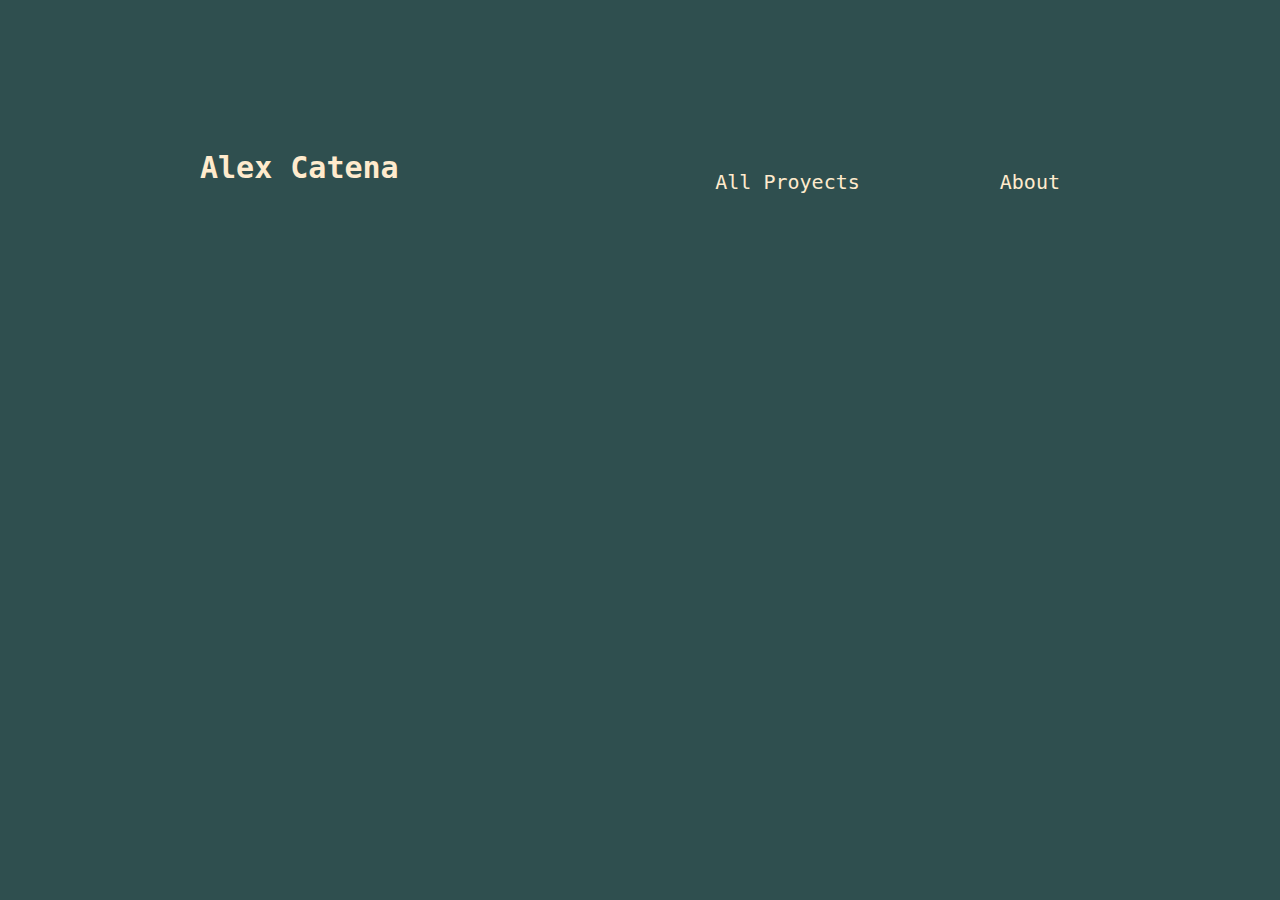
==== index.html @ 1d3fa981 "Creada apariencia general y páginas principales" ====
<!DOCTYPE html>
<html lang="en">
<head>
    <meta charset="UTF-8">
    <meta name="viewport" content="width=device-width, initial-scale=1.0">
    <title>My Porfolio Web!</title>
    <link rel="stylesheet" href="./style.css">
</head>
<body>
    
    <div class="cabecera">
        <h1 id="title">Alex Catena</h1>
        <div id="sub1"><a href="./paginas/all_proyects.html">All Proyects</a></div>
        <div id="sub2"><a href="./paginas/about.html">About</a></div>
    </div>
        

</body>
</html>
---- style.css ----
* {
    font-family: monospace;
    color: blanchedalmond;
    background-color: darkslategray;
    margin: 50px;
}

a {
    text-decoration: none;
    margin: 0px;
    padding: 0px;
}
.cabecera {
    display: flex;
    justify-content: space-around;
}

#title {
    flex: 1;
    font-weight: bold;
    font-size: 30px;
    transition: transform 0.3s;
}

#title:hover {
    transform: translateY(10px) scale(1.1);

}

#sub1 {
    font-size: 20px;
    padding: 20px;
    transition: transform 0.3s;
    text-decoration: none;
}

#sub1:hover {
    transform: scale(1.2);
}

#sub2 {
    font-size: 20px;
    padding: 20px;
    transition: transform 0.3s;
}

#sub2:hover {
    transform: scale(1.2);
}
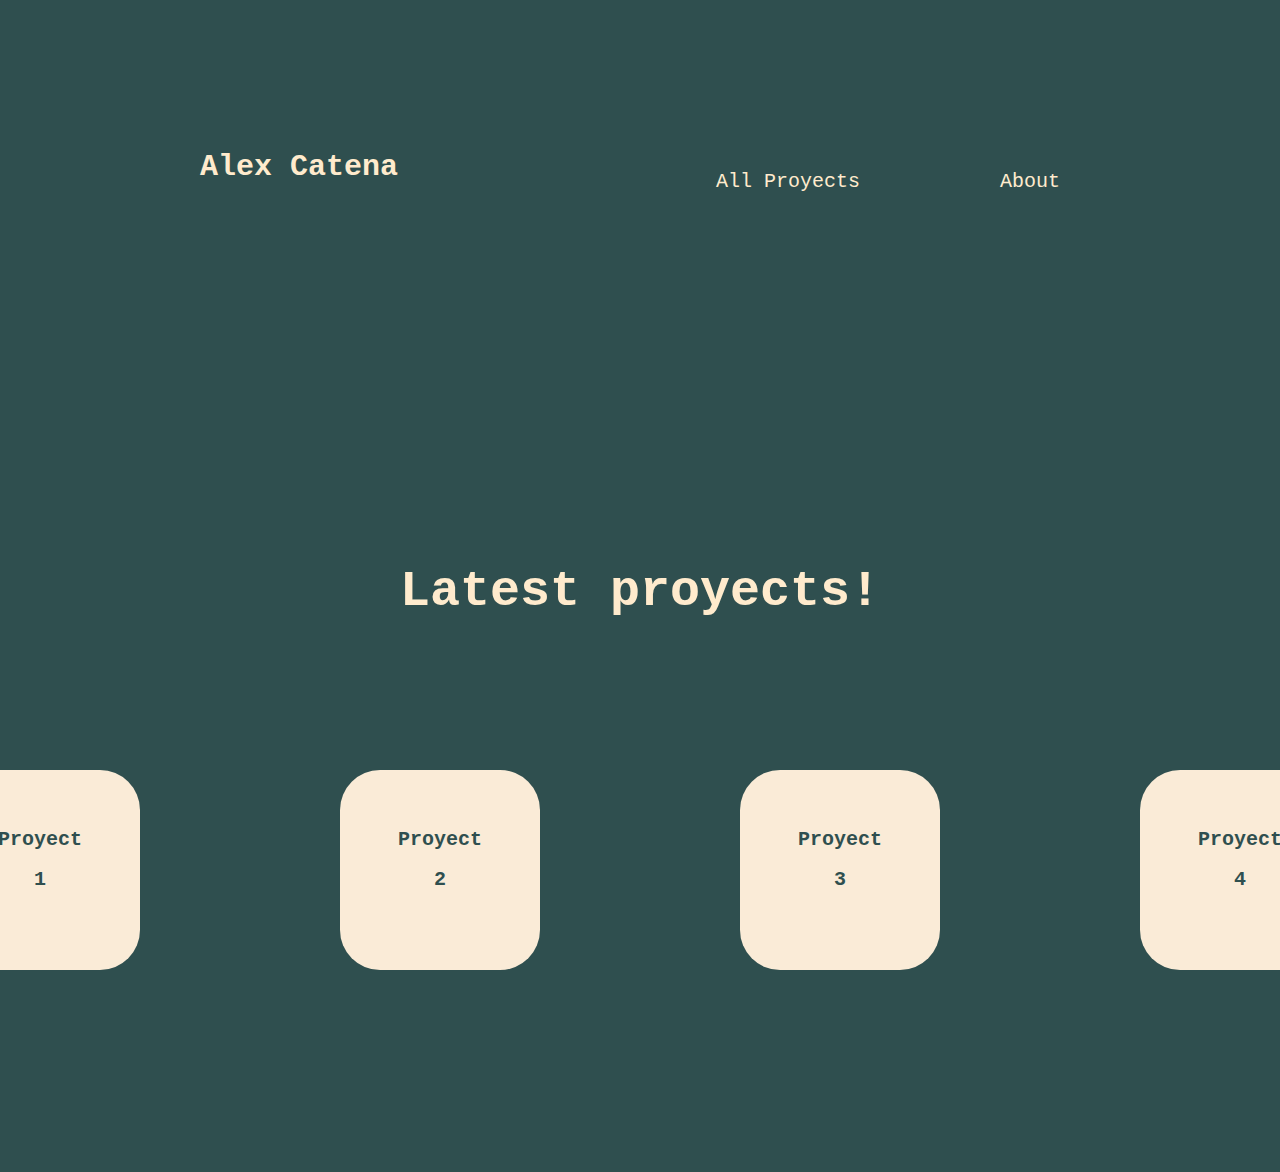
==== commit 1b846dfc: "Finalizado estilo general" ====
--- a/index.html
+++ b/index.html
@@ -13,6 +13,28 @@
         <div id="sub1"><a href="./paginas/all_proyects.html">All Proyects</a></div>
         <div id="sub2"><a href="./paginas/about.html">About</a></div>
     </div>
+
+    <h1 id="proyects_header">Latest proyects!</h1>
+
+    <div class="latest_proyects">
+        
+        <div id="p1">
+            <div id="p">Proyect 1</div>
+        </div>
+
+        <div id="p2">
+            <div id="p">Proyect 2</div>
+        </div>
+
+        <div id="p3">
+            <div id="p">Proyect 3</div>
+        </div>
+
+        <div id="p4">
+            <div id="p">Proyect 4</div>
+        </div>
+
+    </div>
         
 
 </body>
--- a/style.css
+++ b/style.css
@@ -46,4 +46,79 @@
 
 #sub2:hover {
     transform: scale(1.2);
+}
+
+#about_text {
+    display: flex;
+    justify-content: center;
+    font-size: 20px;
+    text-align: center;
+    line-height: 2;
+    color: darkslategray;
+    background-color: antiquewhite;
+    padding: 30px;
+    border-radius: 30px;
+    margin: 100px;
+    margin-right: 300px;
+    margin-left: 300px;
+}
+
+#proyects_header {
+    display: flex;
+    justify-content: center;
+    font-size: 50px;
+    margin-top: 300px;
+}
+
+.latest_proyects {
+    display: flex;
+    flex-direction: row;
+    justify-content: center;
+}
+
+#p {
+    display: flex;
+    justify-content: center;
+    text-align: center;
+    font-size: 20px;
+    font-weight: bold;
+    background-color: antiquewhite;
+    color: darkslategray;
+    padding: 50px;
+    height: 100px;
+    width: 100px;
+    border-radius: 40px;
+    line-height: 2;
+}
+
+#p1 {
+    transition: transform 0.3s;
+}
+
+#p1:hover {
+    transform: scale(1.2);
+}
+
+#p2 {
+    transition: transform 0.3s;
+}
+
+#p2:hover {
+    transform: scale(1.2);
+}
+
+#p3 {
+    transition: transform 0.3s;
+}
+
+#p3:hover {
+    transform: scale(1.2);
+}
+
+#p4 {
+    transition: transform 0.3s;
+}
+
+#p4:hover {
+    transform: scale(1.2);
 }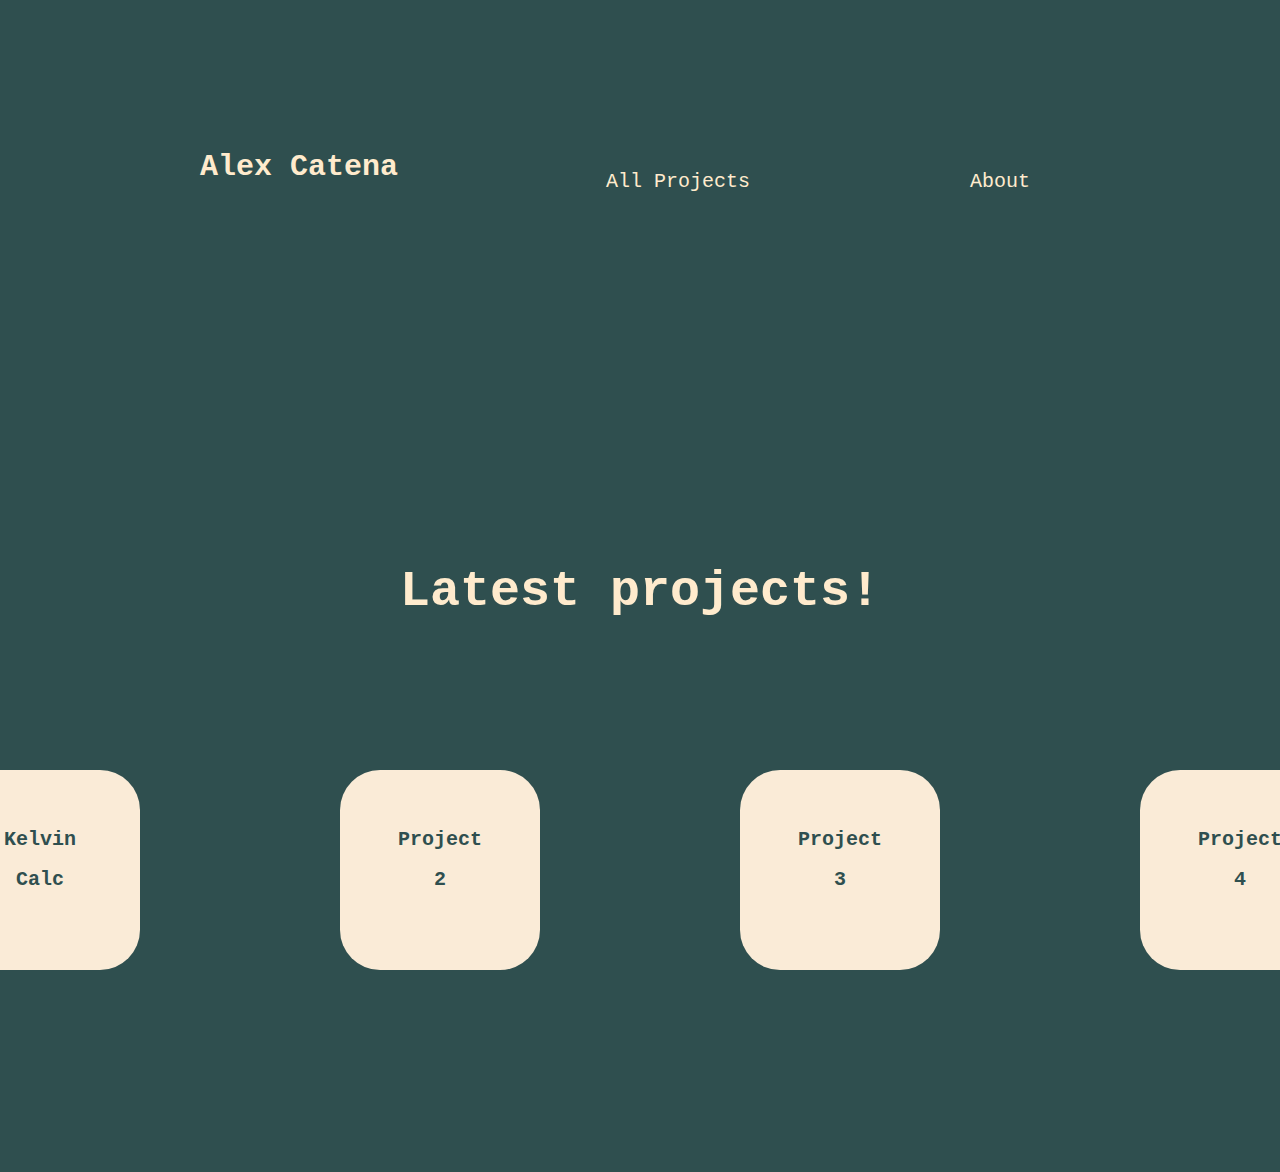
==== commit b1f44092: "Creado myscript.js y terminada la calculadore kelvin V1" ====
--- a/index.html
+++ b/index.html
@@ -10,28 +10,28 @@
     
     <div class="cabecera">
         <h1 id="title">Alex Catena</h1>
-        <div id="sub1"><a href="./paginas/all_proyects.html">All Proyects</a></div>
+        <div id="sub1"><a href="./paginas/all_proyects.html">All Projects</a></div>
         <div id="sub2"><a href="./paginas/about.html">About</a></div>
     </div>
 
-    <h1 id="proyects_header">Latest proyects!</h1>
+    <h1 id="proyects_header">Latest projects!</h1>
 
     <div class="latest_proyects">
         
         <div id="p1">
-            <div id="p">Proyect 1</div>
+            <a id="p" href="./paginas/kelvin_calculator.html">Kelvin Calc</a>
         </div>
 
         <div id="p2">
-            <div id="p">Proyect 2</div>
+            <a id="p" href="./paginas/kelvin_calculator.html">Project 2</a>
         </div>
 
         <div id="p3">
-            <div id="p">Proyect 3</div>
+            <a id="p" href="./paginas/kelvin_calculator.html">Project 3</a>
         </div>
 
         <div id="p4">
-            <div id="p">Proyect 4</div>
+            <a id="p" href="./paginas/kelvin_calculator.html">Project 4</a>
         </div>
 
     </div>
--- a/style.css
+++ b/style.css
@@ -7,8 +7,6 @@
 
 a {
     text-decoration: none;
-    margin: 0px;
-    padding: 0px;
 }
 .cabecera {
     display: flex;
@@ -30,6 +28,7 @@
 #sub1 {
     font-size: 20px;
     padding: 20px;
+    padding-right: 0px;
     transition: transform 0.3s;
     text-decoration: none;
 }
@@ -41,6 +40,7 @@
 #sub2 {
     font-size: 20px;
     padding: 20px;
+    padding-right: 0px;
     transition: transform 0.3s;
 }
 
@@ -99,6 +99,14 @@
     transform: scale(1.2);
 }
 
+#kcalc {
+    background-color: antiquewhite;
+    color: darkslategray;
+    display: flex;
+    justify-content: center;
+    text-align: center;
+}
+
 #p2 {
     transition: transform 0.3s;
 }
@@ -121,4 +129,68 @@
 
 #p4:hover {
     transform: scale(1.2);
-}+}
+
+#kelvin_header {
+    display: flex;
+    justify-content: center;
+    font-size: 50px;
+    margin: 100px;
+}
+
+.CTB {
+    padding: 20px;
+    display: flex;
+    flex-direction: column;
+    justify-content: center;
+    align-items: center;
+    margin-left: 400px;
+    margin-right: 400px;
+    border-radius: 50px;
+    border: 30px solid antiquewhite;
+}
+
+#kelvinrow {
+    display: flex;
+    font-size: 40px;
+}
+
+#kelvinInicial {
+    font-size: 40px;
+}
+
+#gelrow {
+    display: flex;
+    font-size: 40px;
+}
+
+#gelatina {
+    font-size: 40px;
+    padding: 0px;
+    margin: 0px;
+}
+
+#button_result {
+    display: flex;
+    flex-direction: column;
+    font-size: 40px;
+}
+
+#botonsitokelvin {
+    height: 70px;
+    width: 200px;
+    align-self: center;
+    border-radius: 20px;
+    background-color: antiquewhite;
+    color: darkslategrey;
+    font-size: 20px;
+    font-weight: bolder;
+    transition: transform 0.3s;
+}
+
+#botonsitokelvin:hover {
+    transform: scale(1.3);
+}
+
+
+
